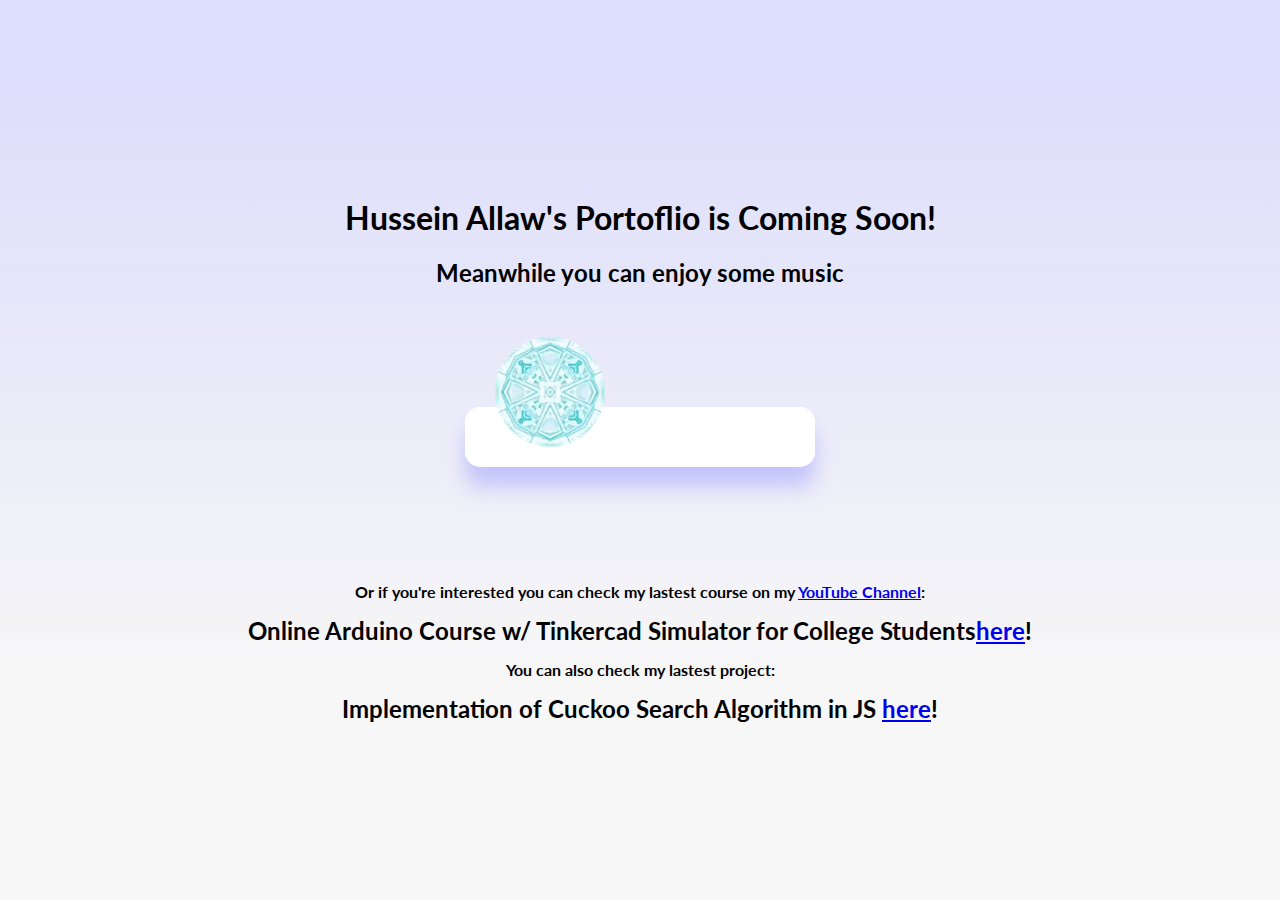
==== index.html @ 3a4f69f5 "Added Section for Online Arduino Course" ====
<!DOCTYPE html>
<html>
      <head>
        <title>Comming soon</title>
        <link rel="stylesheet" href="main.css">
        <link rel="stylesheet" href="https://cdnjs.cloudflare.com/ajax/libs/font-awesome/6.1.1/css/all.min.css" integrity="sha512-KfkfwYDsLkIlwQp6LFnl8zNdLGxu9YAA1QvwINks4PhcElQSvqcyVLLD9aMhXd13uQjoXtEKNosOWaZqXgel0g==" crossorigin="anonymous" referrerpolicy="no-referrer" />
        <link rel="icon" type="image/x-icon" href="favicon.jpg">
            
        <!------------Google Analytics------------> 
        <!-- Global site tag (gtag.js) - Google Analytics -->
        <script async src="https://www.googletagmanager.com/gtag/js?id=G-L2WCB0SDJW"></script>
        <script>
            window.dataLayer = window.dataLayer || [];
            function gtag(){dataLayer.push(arguments);}
            gtag('js', new Date());
            gtag('config', 'G-L2WCB0SDJW');
        </script>
            
      </head>
      <body>
        <div class="welcome-text">
          <h1>Hussein Allaw's Portoflio is Coming Soon!</h1>
          <h2>Meanwhile you can enjoy some music</h2>
        </div>

        <!------------Audio Master Container------------>
        <div class="music-container" id="music-container">
          <div class="music-info">
            <h4 id="title"></h4>
            <div class="progress-container" id="progress-container">
              <div class="progress" id="progress"></div>
            </div>
          </div>

          <!------------Audio Handler------------>
          <audio src="" id="audio"></audio>

          <!------------Audio Photo Container------------>
          <div class="img-container">
            <img src="" alt="music-cover" id="cover">
          </div>

          <!------------Audio Player Navigation Panel------------>
          <div class="navigation">
            <button id="prev" class="action-btn">
              <i class="fas fa-backward"></i>
            </button>
            <button id="play" class="action-btn action-btn-big">
              <i class="fas fa-play"></i>
            </button>
            <button id="next" class="action-btn">
              <i class="fas fa-forward"></i>
            </button>
          </div>
          
        </div>

        <!------------Link to Lastest Tutorial------------> 
        <div class="recent-project">
          <h4>Or if you're interested you can check my lastest course on my <a href="https://www.youtube.com/channel/UCSG4J3EVts0IdIv0BCBAeDA"> YouTube Channel</a>:</h4>
          <h2>Online Arduino Course w/ Tinkercad Simulator for College Students<a href="https://www.youtube.com/playlist?list=PLiArutCga3zPms1f0rhr9SNF3EuJjbHD5">here</a>!</h2>
        </div> 

        <!------------Link to Lastest Project------------> 
        <div class="recent-project">
          <h4>You can also check my lastest project:</h4>
          <h2>Implementation of Cuckoo Search Algorithm in JS <a href="https://allawhussein.github.io/Cuckoo_Search_Algorithm_JS/">here</a>!</h2>
        </div> 
        <script src="audio-script.js"></script>
      </body>
</html>
---- main.css ----
@import url('https://fonts.googleapis.com/css?family=Lato&display=swap');
@import url('https://fonts.googleapis.com/css2?family=Cairo&display=swap');

* {
  box-sizing: border-box;
}

body {
  background-image: linear-gradient(
    0deg,
    rgba(247, 247, 247, 1) 23.8%,
    rgba(221, 221, 252, 1) 92%
  );
  height: 100vh;
  display: flex;
  flex-direction: column;
  align-items: center;
  justify-content: center;
  font-family: 'Lato', sans-serif;
  margin: 0;
}

.music-container {
  background-color: #fff;
  border-radius: 15px;
  box-shadow: 0 20px 20px 0 rgba(169, 169, 252, 0.6);
  display: flex;
  padding: 20px 30px;
  position: relative;
  margin: 100px 0;
  z-index: 10;
}

.music-container h4{
  font-family: 'Cairo', 'Lato', sans-serif;
}
.img-container {
  position: relative;
  width: 110px;
}

.img-container img {
  border-radius: 50%;
  object-fit: cover;
  height: 110px;
  width: inherit;
  position: absolute;
  bottom: 0;
  left: 0;
  animation: rotate 3s linear infinite;

  animation-play-state: paused;
}

.music-container.play .img-container img {
  animation-play-state: paused;
  /*changed the paused to running to let the audio image rotate*/
}

@keyframes rotate {
  from {
    transform: rotate(0deg);
  }

  to {
    transform: rotate(360deg);
  }
}

.navigation {
  display: flex;
  align-items: center;
  justify-content: center;
  z-index: 1;
}

.action-btn {
  background-color: #fff;
  border: 0;
  color: #dfdbdf;
  font-size: 20px;
  cursor: pointer;
  padding: 10px;
  margin: 0 20px;
}

.action-btn.action-btn-big {
  color: #cdc2d0;
  font-size: 30px;
}

.action-btn:focus {
  outline: 0;
}

.music-info {
  background-color: rgba(255, 255, 255, 0.5);
  border-radius: 15px 15px 0 0;
  position: absolute;
  top: 0;
  left: 20px;
  width: calc(100% - 40px);
  padding: 10px 10px 10px 150px;
  opacity: 0;
  transform: translateY(0%);
  transition: transform 0.3s ease-in, opacity 0.3s ease-in;
  z-index: 0;
}

.music-container.play .music-info {
  opacity: 1;
  transform: translateY(-100%);
}

.music-info h4 {
  margin: 0;
}

.progress-container {
  background: #fff;
  border-radius: 5px;
  cursor: pointer;
  margin: 10px 0;
  height: 4px;
  width: 100%;
}

.progress {
  background-color: #aa8dfe;
  border-radius: 5px;
  height: 100%;
  width: 0%;
  transition: width 0.1s linear;
}

.welcome-text{
	text-align: center;
}

.recent-project{
  text-align: center;
}

.recent-project h2{
  margin: 0px;
  padding: 0px;
}

.recent-project h4{
  margin: 15px;
  padding: 0px;
}
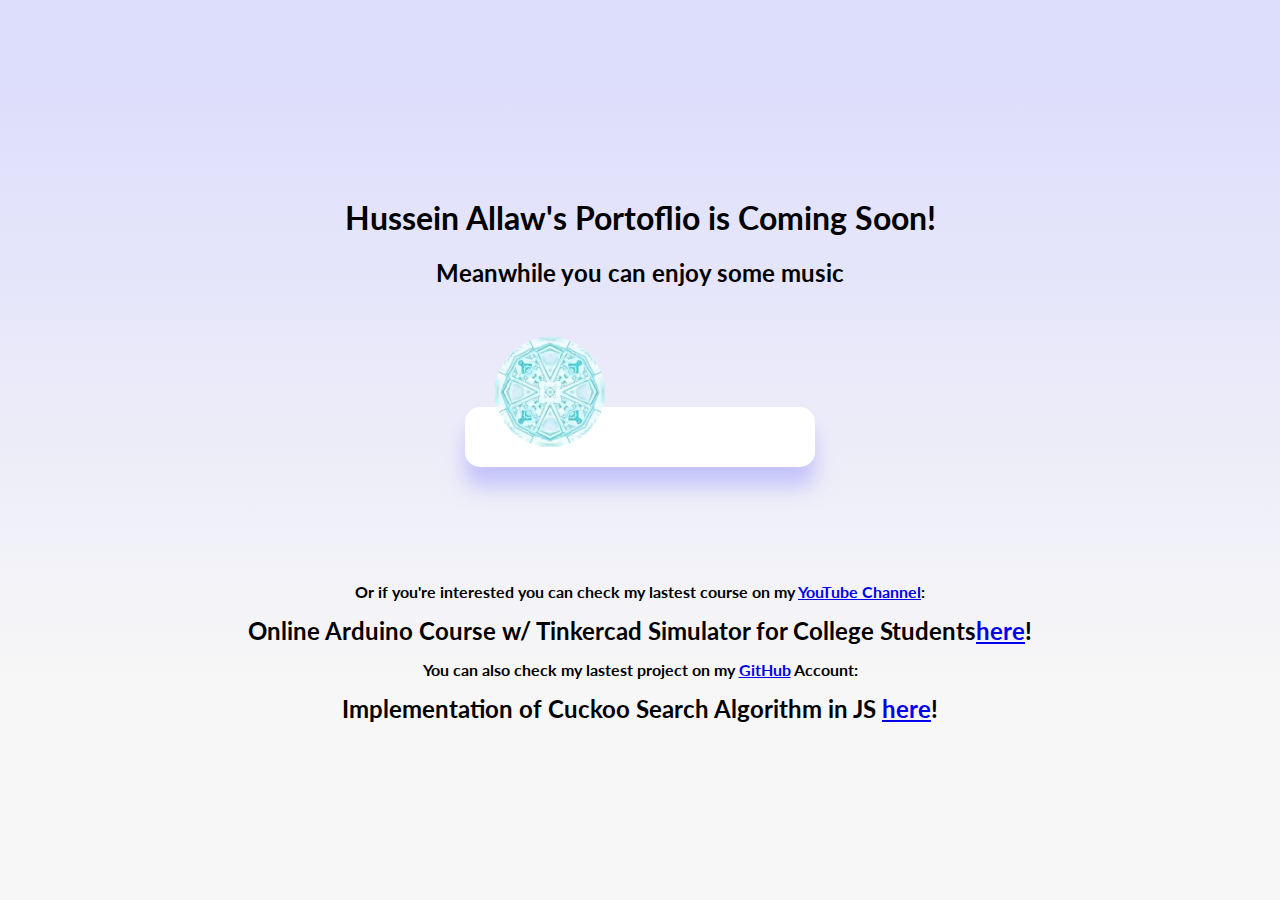
==== commit e7e0ce53: "Added Github link to the Link to Lastest Project Section" ====
--- a/index.html
+++ b/index.html
@@ -63,7 +63,7 @@
 
         <!------------Link to Lastest Project------------> 
         <div class="recent-project">
-          <h4>You can also check my lastest project:</h4>
+          <h4>You can also check my lastest project on my <a href="https://github.com/allawhussein">GitHub</a> Account:</h4>
           <h2>Implementation of Cuckoo Search Algorithm in JS <a href="https://allawhussein.github.io/Cuckoo_Search_Algorithm_JS/">here</a>!</h2>
         </div> 
         <script src="audio-script.js"></script>
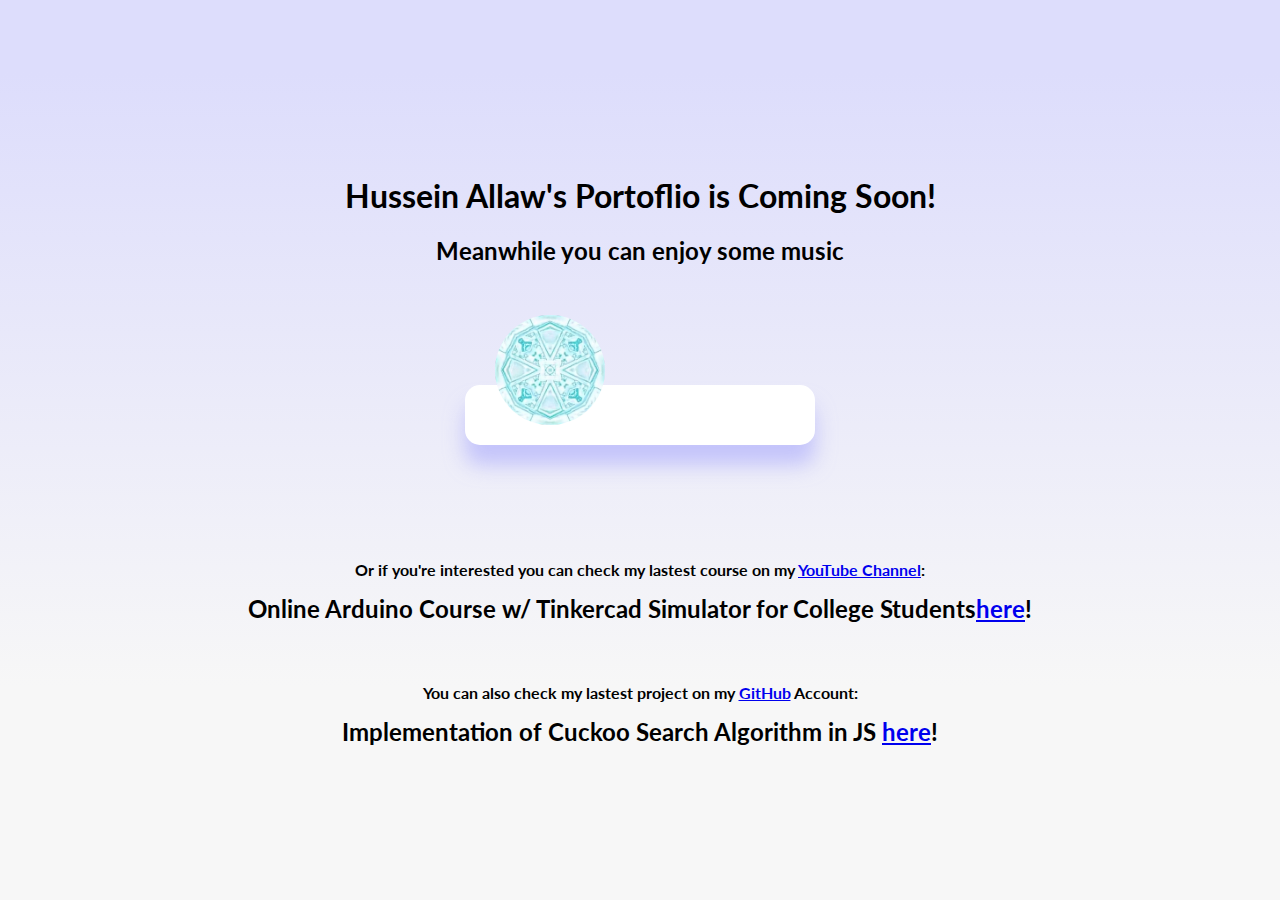
==== commit 45813ffe: "added spacer between project and tutorial" ====
--- a/index.html
+++ b/index.html
@@ -55,17 +55,24 @@
           
         </div>
 
-        <!------------Link to Lastest Tutorial------------> 
-        <div class="recent-project">
-          <h4>Or if you're interested you can check my lastest course on my <a href="https://www.youtube.com/channel/UCSG4J3EVts0IdIv0BCBAeDA"> YouTube Channel</a>:</h4>
-          <h2>Online Arduino Course w/ Tinkercad Simulator for College Students<a href="https://www.youtube.com/playlist?list=PLiArutCga3zPms1f0rhr9SNF3EuJjbHD5">here</a>!</h2>
-        </div> 
+        <div class="recent-projects-container">
+          <!------------Link to Lastest Tutorial------------> 
+          <div class="recent-project">
+            <h4>Or if you're interested you can check my lastest course on my <a href="https://www.youtube.com/channel/UCSG4J3EVts0IdIv0BCBAeDA"> YouTube Channel</a>:</h4>
+            <h2>Online Arduino Course w/ Tinkercad Simulator for College Students<a href="https://www.youtube.com/playlist?list=PLiArutCga3zPms1f0rhr9SNF3EuJjbHD5">here</a>!</h2>
+          </div> 
 
-        <!------------Link to Lastest Project------------> 
-        <div class="recent-project">
-          <h4>You can also check my lastest project on my <a href="https://github.com/allawhussein">GitHub</a> Account:</h4>
-          <h2>Implementation of Cuckoo Search Algorithm in JS <a href="https://allawhussein.github.io/Cuckoo_Search_Algorithm_JS/">here</a>!</h2>
-        </div> 
+          <!------------Just a Space for Atheteics------------> 
+          <div class="recent-project">
+            <div class="recent-project-container-spacer"></div>
+          </div>
+          
+          <!------------Link to Lastest Project------------> 
+          <div class="recent-project">
+            <h4>You can also check my lastest project on my <a href="https://github.com/allawhussein">GitHub</a> Account:</h4>
+            <h2>Implementation of Cuckoo Search Algorithm in JS <a href="https://allawhussein.github.io/Cuckoo_Search_Algorithm_JS/">here</a>!</h2>
+          </div> 
+        </div>
         <script src="audio-script.js"></script>
       </body>
 </html>
--- a/main.css
+++ b/main.css
@@ -149,4 +149,15 @@
 .recent-project h4{
   margin: 15px;
   padding: 0px;
+}
+
+.recent-project-container{
+  display: flex;
+  flex-direction: column;
+  align-items: center;
+  justify-content: center;
+}
+
+.recent-project-container-spacer{
+  height: 5vh;
 }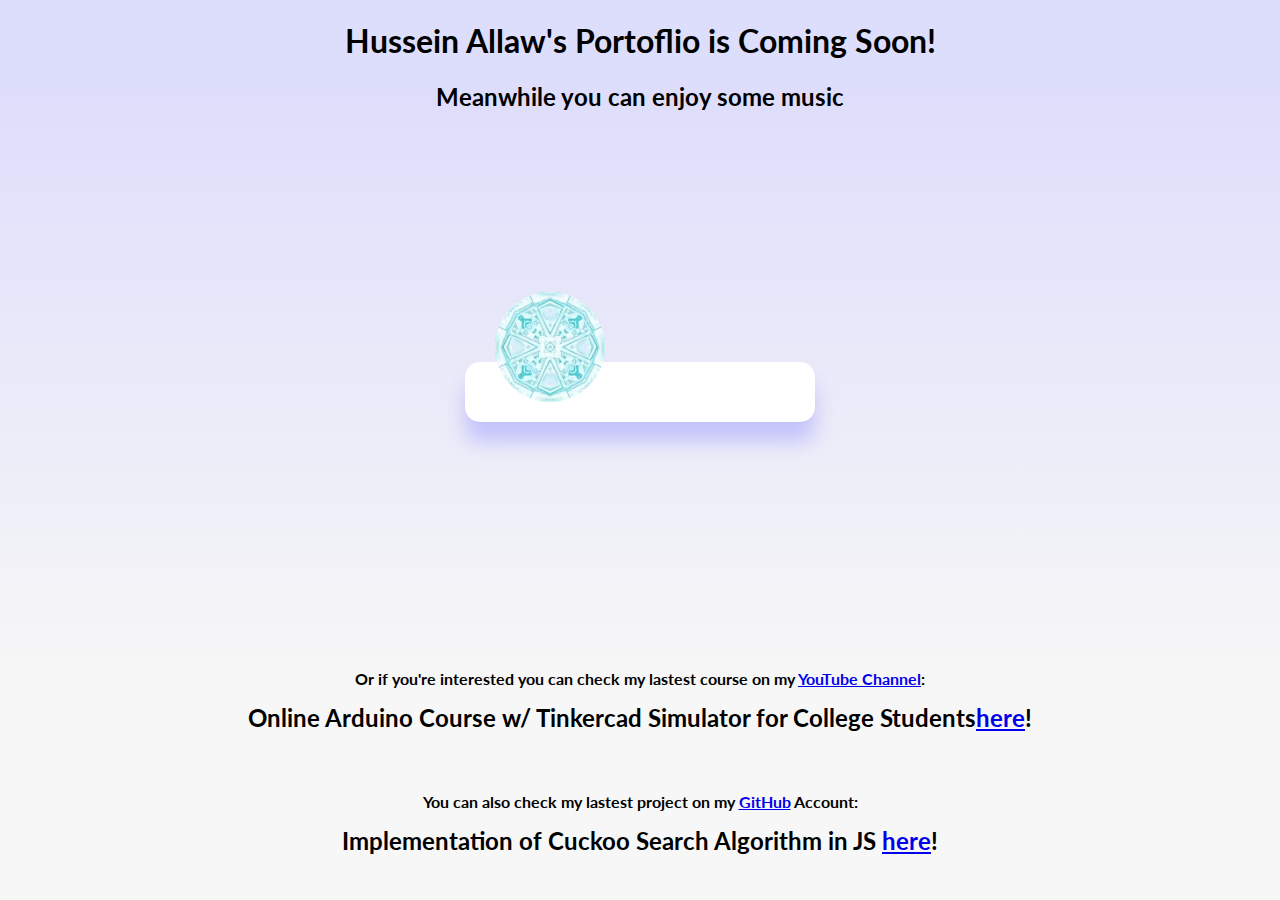
==== commit 6c994508: "added some spacing below the links" ====
--- a/index.html
+++ b/index.html
@@ -73,6 +73,11 @@
             <h2>Implementation of Cuckoo Search Algorithm in JS <a href="https://allawhussein.github.io/Cuckoo_Search_Algorithm_JS/">here</a>!</h2>
           </div> 
         </div>
+        
+        <!------------Just a Space for Atheteics------------> 
+        <div class="recent-project">
+          <div class="recent-project-container-spacer"></div>
+        </div>
         <script src="audio-script.js"></script>
       </body>
 </html>
--- a/main.css
+++ b/main.css
@@ -27,7 +27,7 @@
   display: flex;
   padding: 20px 30px;
   position: relative;
-  margin: 100px 0;
+  margin: auto 0;
   z-index: 10;
 }
 
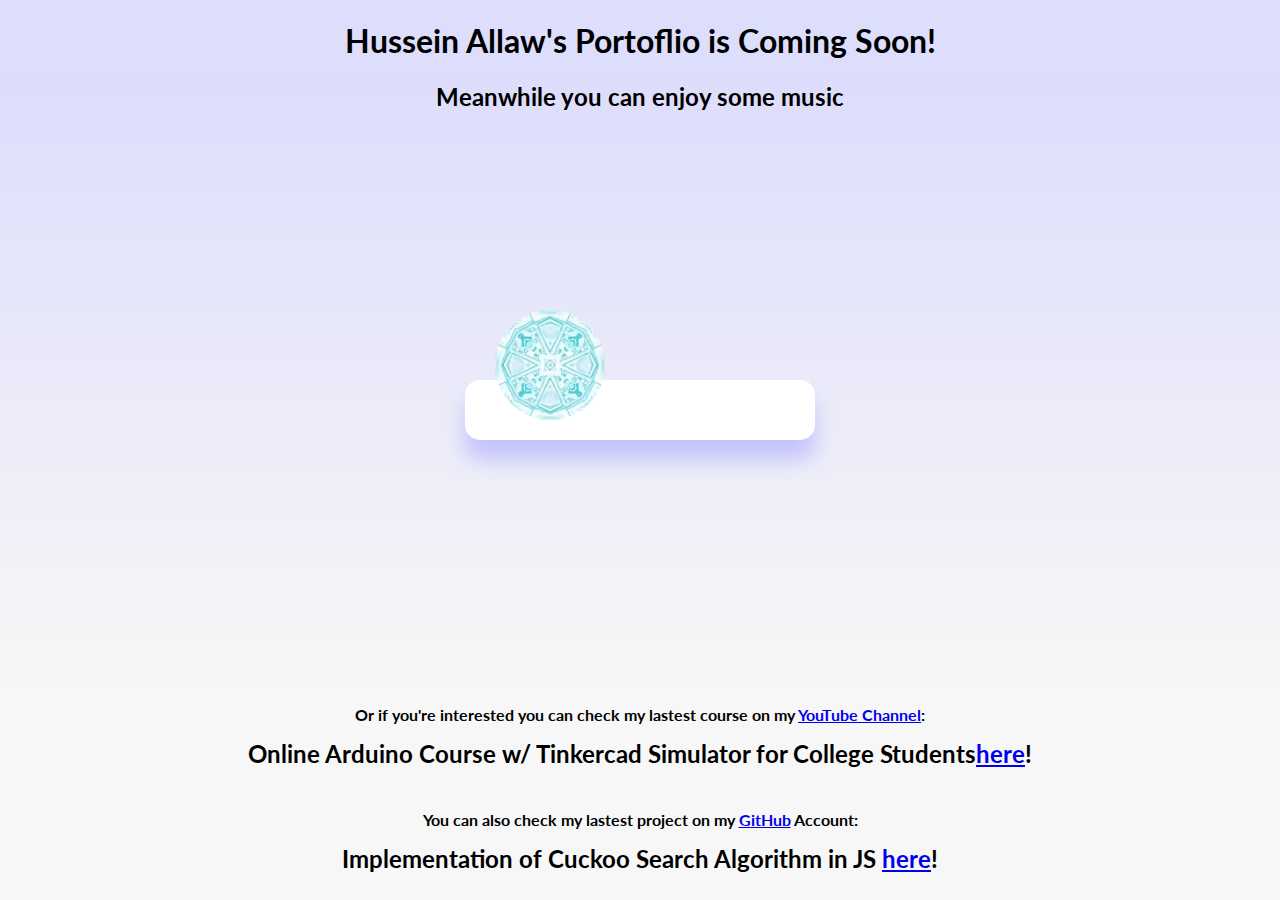
==== commit b59a86ad: "duplicated tags with different size and appearence for mobile responsivety" ====
--- a/index.html
+++ b/index.html
@@ -60,6 +60,8 @@
           <div class="recent-project">
             <h4>Or if you're interested you can check my lastest course on my <a href="https://www.youtube.com/channel/UCSG4J3EVts0IdIv0BCBAeDA"> YouTube Channel</a>:</h4>
             <h2>Online Arduino Course w/ Tinkercad Simulator for College Students<a href="https://www.youtube.com/playlist?list=PLiArutCga3zPms1f0rhr9SNF3EuJjbHD5">here</a>!</h2>
+            <h5 class="mobile-version">Or if you're interested you can check my lastest course on my <a href="https://www.youtube.com/channel/UCSG4J3EVts0IdIv0BCBAeDA"> YouTube Channel</a>:</h5>
+            <h3 class="mobile-version">Online Arduino Course w/ Tinkercad Simulator for College Students<a href="https://www.youtube.com/playlist?list=PLiArutCga3zPms1f0rhr9SNF3EuJjbHD5">here</a>!</h3>
           </div> 
 
           <!------------Just a Space for Atheteics------------> 
@@ -71,6 +73,8 @@
           <div class="recent-project">
             <h4>You can also check my lastest project on my <a href="https://github.com/allawhussein">GitHub</a> Account:</h4>
             <h2>Implementation of Cuckoo Search Algorithm in JS <a href="https://allawhussein.github.io/Cuckoo_Search_Algorithm_JS/">here</a>!</h2>
+            <h5 class="mobile-version">You can also check my lastest project on my <a href="https://github.com/allawhussein">GitHub</a> Account:</h5>
+            <h3 class="mobile-version">Implementation of Cuckoo Search Algorithm in JS <a href="https://allawhussein.github.io/Cuckoo_Search_Algorithm_JS/">here</a>!</h3>
           </div> 
         </div>
         
--- a/main.css
+++ b/main.css
@@ -151,6 +151,14 @@
   padding: 0px;
 }
 
+.recent-project h3.mobile-version{
+  display: none;
+}
+
+.recent-project h5.mobile-version{
+  display: none;
+}
+
 .recent-project-container{
   display: flex;
   flex-direction: column;
@@ -159,5 +167,26 @@
 }
 
 .recent-project-container-spacer{
-  height: 5vh;
+  height: 3vh;
+}
+
+@media screen and (max-width: 400px) {
+  .recent-project h2{
+    display: none;
+  }
+  .recent-project h4{
+    display: none;
+  }
+  .recent-project h3.mobile-version{
+    margin: 0px;
+    padding: 0px;
+    display: block;
+  }
+  
+  .recent-project h5.mobile-version{
+    margin: 15px;
+    padding: 0px;
+    display: block;
+    font-weight: normal;
+  }
 }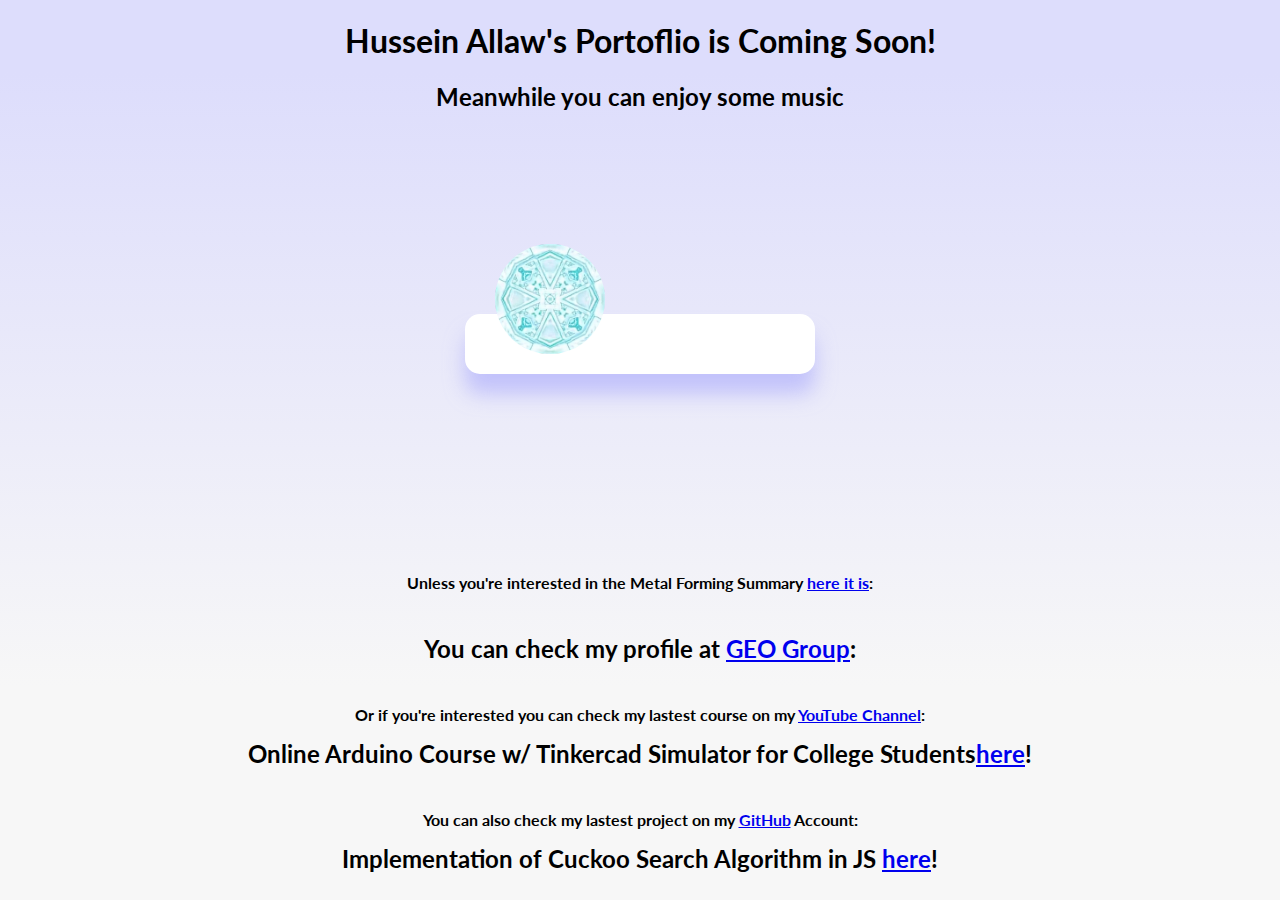
==== commit ca85c13c: "added metal forming summary and geo group membership section" ====
--- a/index.html
+++ b/index.html
@@ -5,6 +5,7 @@
         <link rel="stylesheet" href="main.css">
         <link rel="stylesheet" href="https://cdnjs.cloudflare.com/ajax/libs/font-awesome/6.1.1/css/all.min.css" integrity="sha512-KfkfwYDsLkIlwQp6LFnl8zNdLGxu9YAA1QvwINks4PhcElQSvqcyVLLD9aMhXd13uQjoXtEKNosOWaZqXgel0g==" crossorigin="anonymous" referrerpolicy="no-referrer" />
         <link rel="icon" type="image/x-icon" href="favicon.jpg">
+        <meta name="viewport" content="width=device-width, initial-scale=1.0" />
             
         <!------------Google Analytics------------> 
         <!-- Global site tag (gtag.js) - Google Analytics -->
@@ -54,8 +55,29 @@
           </div>
           
         </div>
+         
+            
+        <div class="recent-projects-container">
+              <div class="recent-projects-container">
+          <!------------Link to Lastest Tutorial------------> 
+          <div class="recent-project">
+            <h4>Unless you're interested in the Metal Forming Summary <a href="https://allawhussein.github.io/Engineering-Metal-Forming-Course/"> here it is</a>:</h4>
+            <h5 class="mobile-version">Unless you're interested in the Metal Forming Summary <a href="https://allawhussein.github.io/Engineering-Metal-Forming-Course/"> here it is</a>:</h5>
+          </div> 
+          <!------------Just a Space for Atheteics------------> 
+          <div class="recent-project">
+            <div class="recent-project-container-spacer"></div>
+          </div>     
+        <!------------Link to Lastest Tutorial------------> 
+          <div class="recent-project">
+            <h2>You can check my profile at <a href="https://geogroup.ai/#people"> GEO Group</a>:</h2>
+            <h3 class="mobile-version">You can check my profile at <a href="https://geogroup.ai/#people"> GEO Group</a>:</h3>
+          </div> 
 
-        <div class="recent-projects-container">
+          <!------------Just a Space for Atheteics------------> 
+          <div class="recent-project">
+            <div class="recent-project-container-spacer"></div>
+          </div>
           <!------------Link to Lastest Tutorial------------> 
           <div class="recent-project">
             <h4>Or if you're interested you can check my lastest course on my <a href="https://www.youtube.com/channel/UCSG4J3EVts0IdIv0BCBAeDA"> YouTube Channel</a>:</h4>
@@ -75,13 +97,13 @@
             <h2>Implementation of Cuckoo Search Algorithm in JS <a href="https://allawhussein.github.io/Cuckoo_Search_Algorithm_JS/">here</a>!</h2>
             <h5 class="mobile-version">You can also check my lastest project on my <a href="https://github.com/allawhussein">GitHub</a> Account:</h5>
             <h3 class="mobile-version">Implementation of Cuckoo Search Algorithm in JS <a href="https://allawhussein.github.io/Cuckoo_Search_Algorithm_JS/">here</a>!</h3>
-          </div> 
+          </div>
+          <!------------Just a Space for Atheteics------------> 
+          <div class="recent-project">
+            <div class="recent-project-container-spacer"></div>
+          </div>
         </div>
-        
-        <!------------Just a Space for Atheteics------------> 
-        <div class="recent-project">
-          <div class="recent-project-container-spacer"></div>
-        </div>
+
         <script src="audio-script.js"></script>
       </body>
 </html>
--- a/main.css
+++ b/main.css
@@ -189,4 +189,10 @@
     display: block;
     font-weight: normal;
   }
+}
+
+@media screen and (max-width: 230px) {
+  body{
+    height: 100%;
+  }
 }